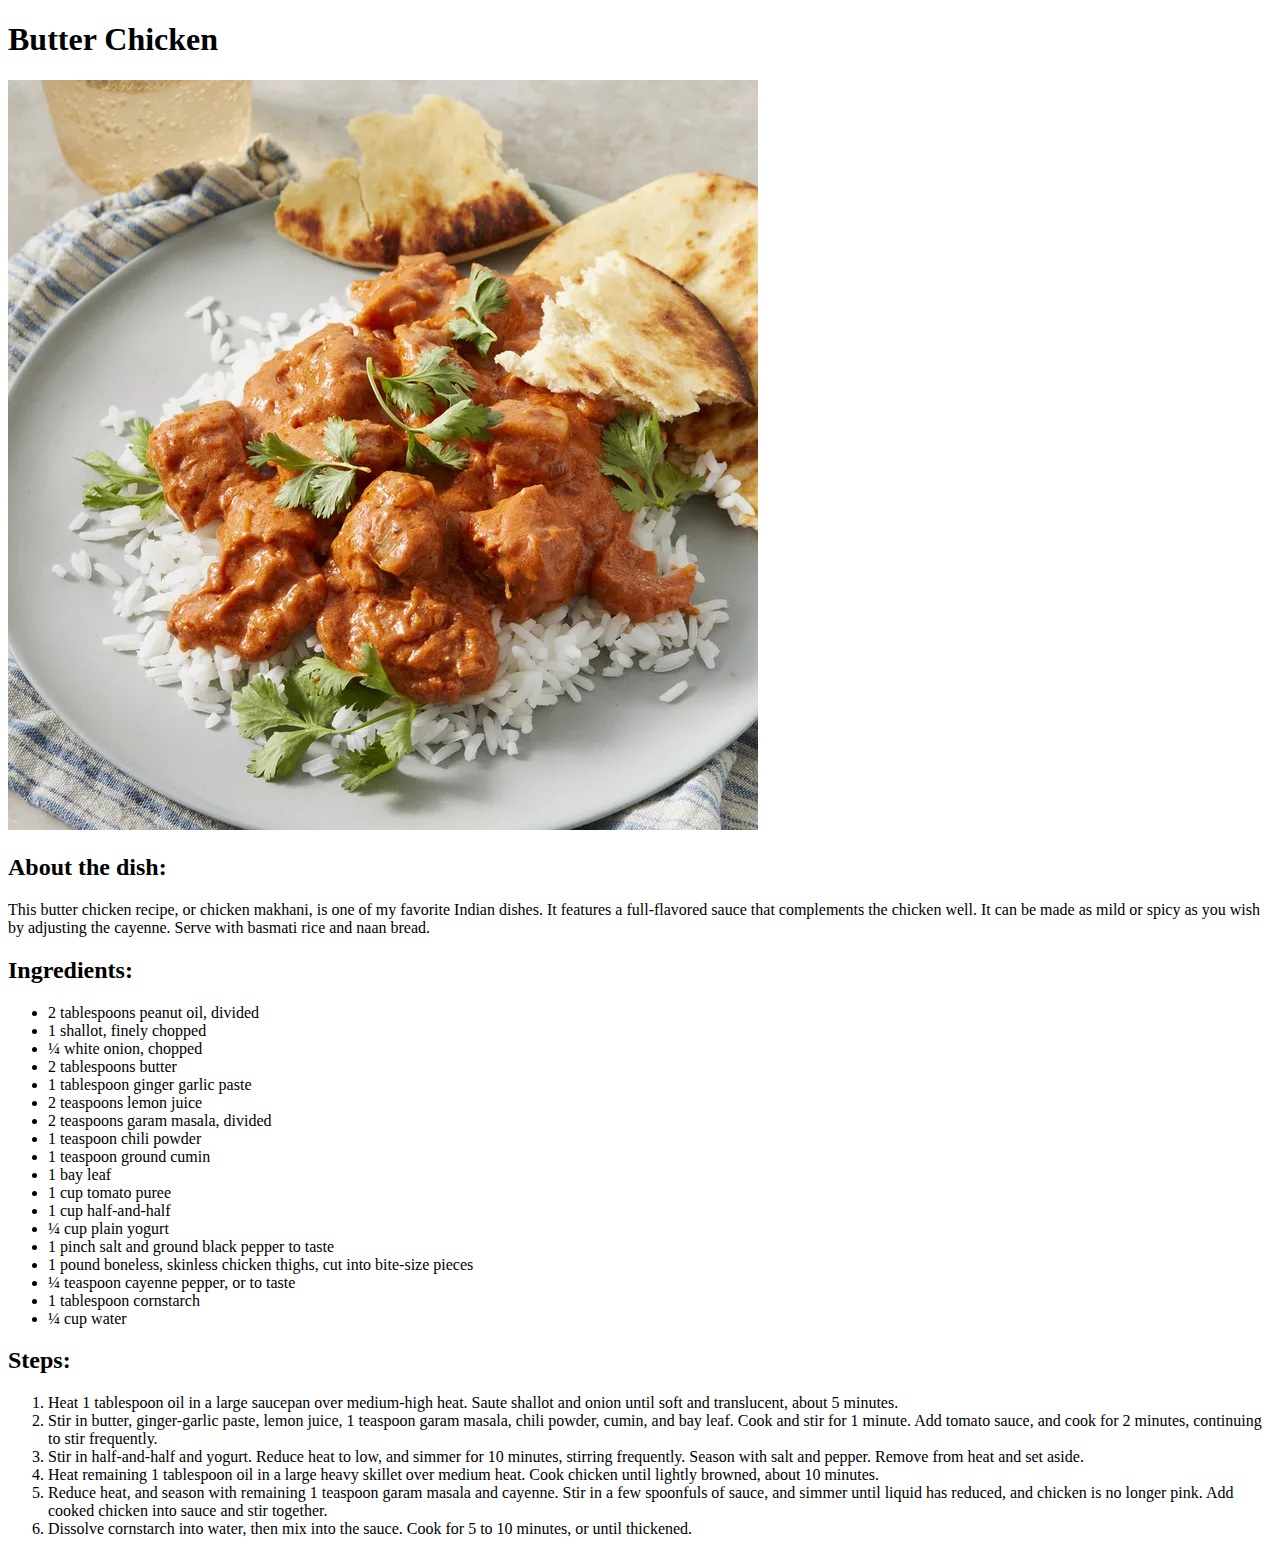
==== recipes/butter-chicken.html @ 038d1793 "Add the recipes and link them to the homepage" ====
<!DOCTYPE html>
<html lang="en">
<head>
    <meta charset="UTF-8">
    <meta http-equiv="X-UA-Compatible" content="IE=edge">
    <meta name="viewport" content="width=device-width, initial-scale=1.0">
    <title>Butter Chicken</title>
</head>
<body>
    <h1>Butter Chicken</h1>
    <img src="../images/butter-chicken" alt="Indian scrambled-eggs"/>
    <h2>About the dish:</h2>
    <p>This butter chicken recipe, or chicken makhani, is one of my favorite
    Indian dishes. It features a full-flavored sauce that complements
    the chicken well. It can be made as mild or spicy as you wish by
    adjusting the cayenne. Serve with basmati rice and naan bread.</p>

    <h2>Ingredients:</h2>
    <ul>
        <li>2 tablespoons peanut oil, divided</li>
        <li>1 shallot, finely chopped</li>
        <li>¼ white onion, chopped</li>
        <li>2 tablespoons butter</li>
        <li>1 tablespoon ginger garlic paste</li>
        <li>2 teaspoons lemon juice</li>
        <li>2 teaspoons garam masala, divided</li>
        <li>1 teaspoon chili powder</li>
        <li>1 teaspoon ground cumin</li>
        <li>1 bay leaf</li>
        <li>1 cup tomato puree</li>
        <li>1 cup half-and-half</li>
        <li>¼ cup plain yogurt</li>
        <li>1 pinch salt and ground black pepper to taste</li>
        <li>1 pound boneless, skinless chicken thighs,
             cut into bite-size pieces</li>
        <li>¼ teaspoon cayenne pepper, or to taste</li>
        <li>1 tablespoon cornstarch</li>
        <li>¼ cup water</li>
    </ul>
    <h2>Steps:</h2>
    <ol>
        <li>Heat 1 tablespoon oil in a large saucepan over medium-high heat.
            Saute shallot and onion until soft and translucent,
            about 5 minutes.</li>
        <li>Stir in butter, ginger-garlic paste, lemon juice, 1 teaspoon garam masala,
            chili powder, cumin, and bay leaf. Cook and stir for 1 minute.
            Add tomato sauce, and cook for 2 minutes, continuing to stir frequently.</li>
        <li>Stir in half-and-half and yogurt. 
            Reduce heat to low, and simmer for 10 minutes, stirring frequently.
            Season with salt and pepper. Remove from heat and set aside.</li>
        <li>Heat remaining 1 tablespoon oil in a large heavy skillet over medium heat.
            Cook chicken until lightly browned, about 10 minutes.</li>
        <li>Reduce heat, and season with remaining 1 teaspoon garam masala and cayenne.
            Stir in a few spoonfuls of sauce, and simmer until liquid has reduced,
            and chicken is no longer pink. Add cooked chicken into sauce and stir
            together.</li>
        <li>Dissolve cornstarch into water,
            then mix into the sauce. Cook for 5 to 10 minutes,
            or until thickened.</li>
    </ol>
</body>
</html>
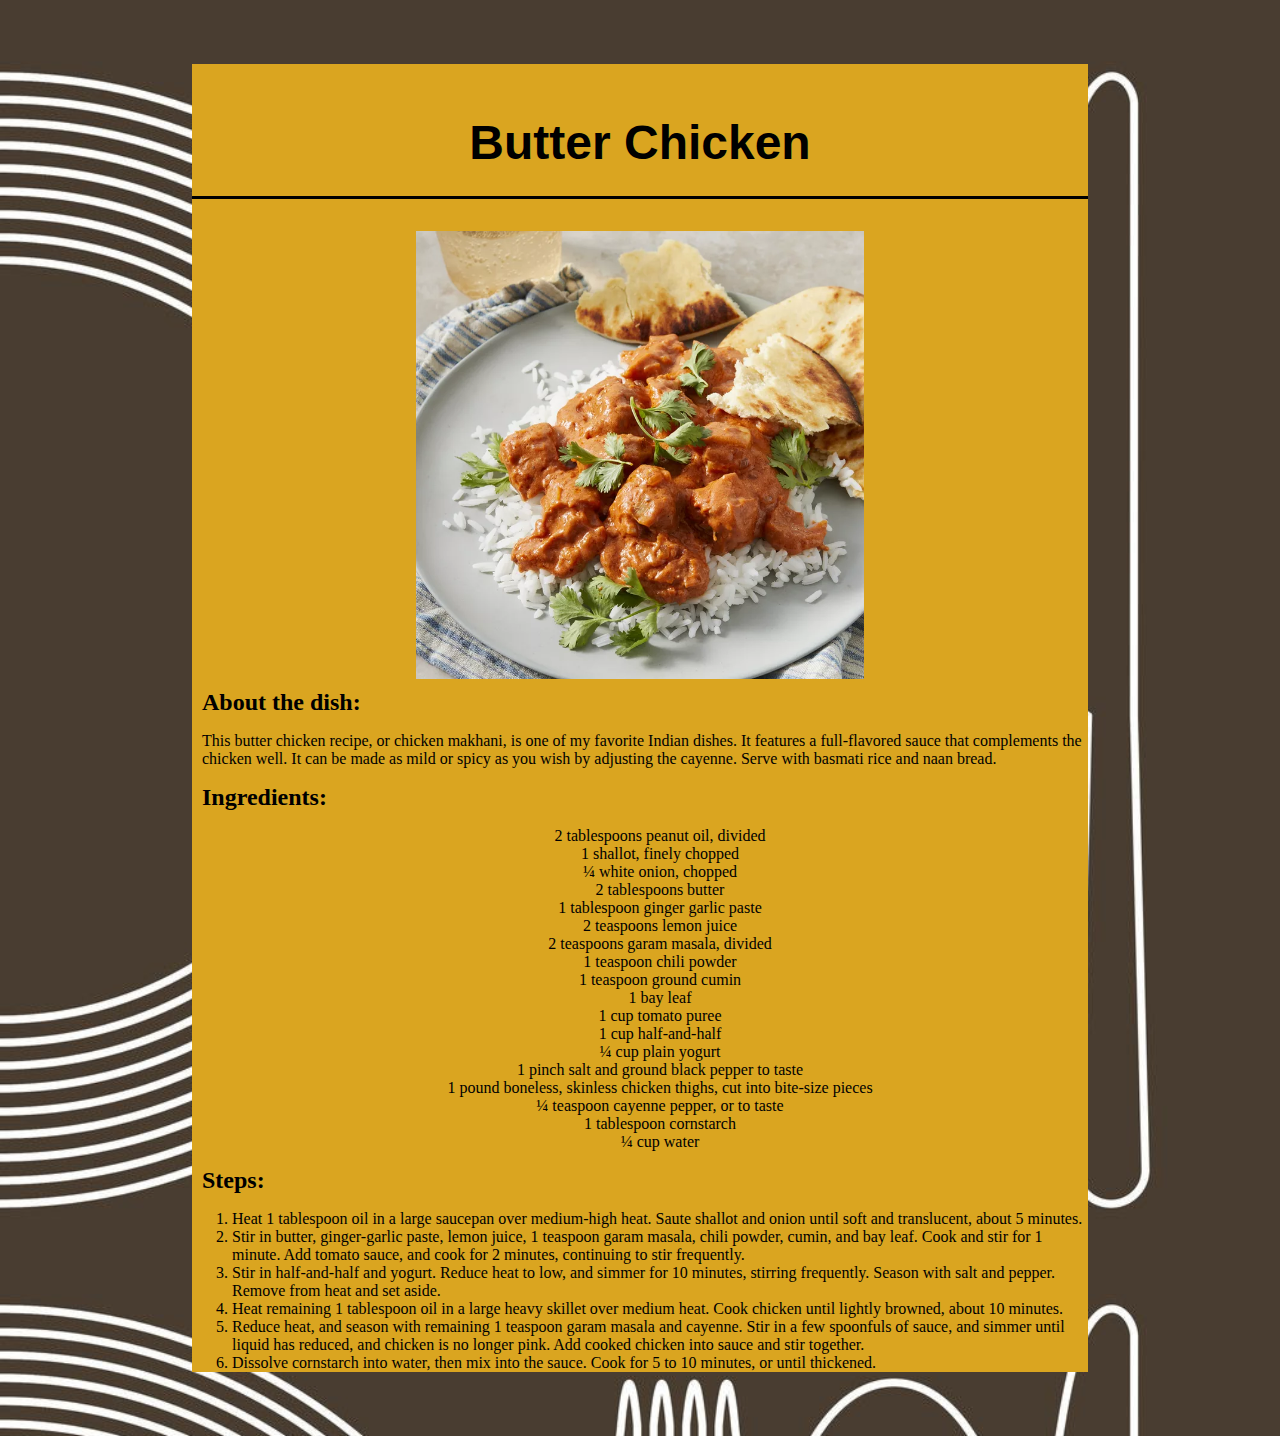
==== commit f054e37e: "add css to the recipe pages" ====
--- a/recipes/butter-chicken.html
+++ b/recipes/butter-chicken.html
@@ -4,13 +4,15 @@
     <meta charset="UTF-8">
     <meta http-equiv="X-UA-Compatible" content="IE=edge">
     <meta name="viewport" content="width=device-width, initial-scale=1.0">
+    <link rel="stylesheet" href="../style.css">
     <title>Butter Chicken</title>
 </head>
 <body>
+    <div id="main">
     <h1>Butter Chicken</h1>
-    <img src="../images/butter-chicken" alt="Indian scrambled-eggs"/>
+    <img class="recipe-image" src="../images/butter-chicken" alt="Indian scrambled-eggs"/>
     <h2>About the dish:</h2>
-    <p>This butter chicken recipe, or chicken makhani, is one of my favorite
+    <p class="about">This butter chicken recipe, or chicken makhani, is one of my favorite
     Indian dishes. It features a full-flavored sauce that complements
     the chicken well. It can be made as mild or spicy as you wish by
     adjusting the cayenne. Serve with basmati rice and naan bread.</p>
@@ -58,5 +60,6 @@
             then mix into the sauce. Cook for 5 to 10 minutes,
             or until thickened.</li>
     </ol>
+    </div>
 </body>
 </html>--- a/style.css
+++ b/style.css
@@ -0,0 +1,65 @@
+body{
+    background-image: url(images/background.jpg);
+    background-position: fixed;
+    background-size: 100vw;
+    margin: 5vw 15vw;
+}
+
+h1{
+    font-family: Arial, Helvetica, sans-serif;
+    text-align: center;
+    padding-top: 4vw;
+    padding-bottom: 2vw;
+    font-size: 3em;
+    border-bottom: 3px solid;
+}
+
+#main{
+    background-color: goldenrod;
+    padding: auto;
+}
+
+ul{
+    text-align: center;
+    list-style: none;
+    display: flex;
+    flex-direction: column;
+    align-items: center;
+}
+
+.recipes{
+    padding-bottom:2em;
+    width: fit-content;
+}
+
+a{
+    color: black;
+    text-decoration: none;
+    font-size: 20px;
+    transition: font-size 0.2s ease-in-out;
+}
+
+a:hover{
+    font-size: 21px;
+    font-weight: bold;
+}
+
+.main-images{
+    width:20vw;
+    border: 1px double; 
+}
+
+.recipe-image{
+    width: 50%;
+    margin-left: auto;
+    margin-right: auto;
+    display: block;
+}
+
+h2{
+    margin: 10px;
+}
+
+.about{
+    margin-left: 10px;
+}